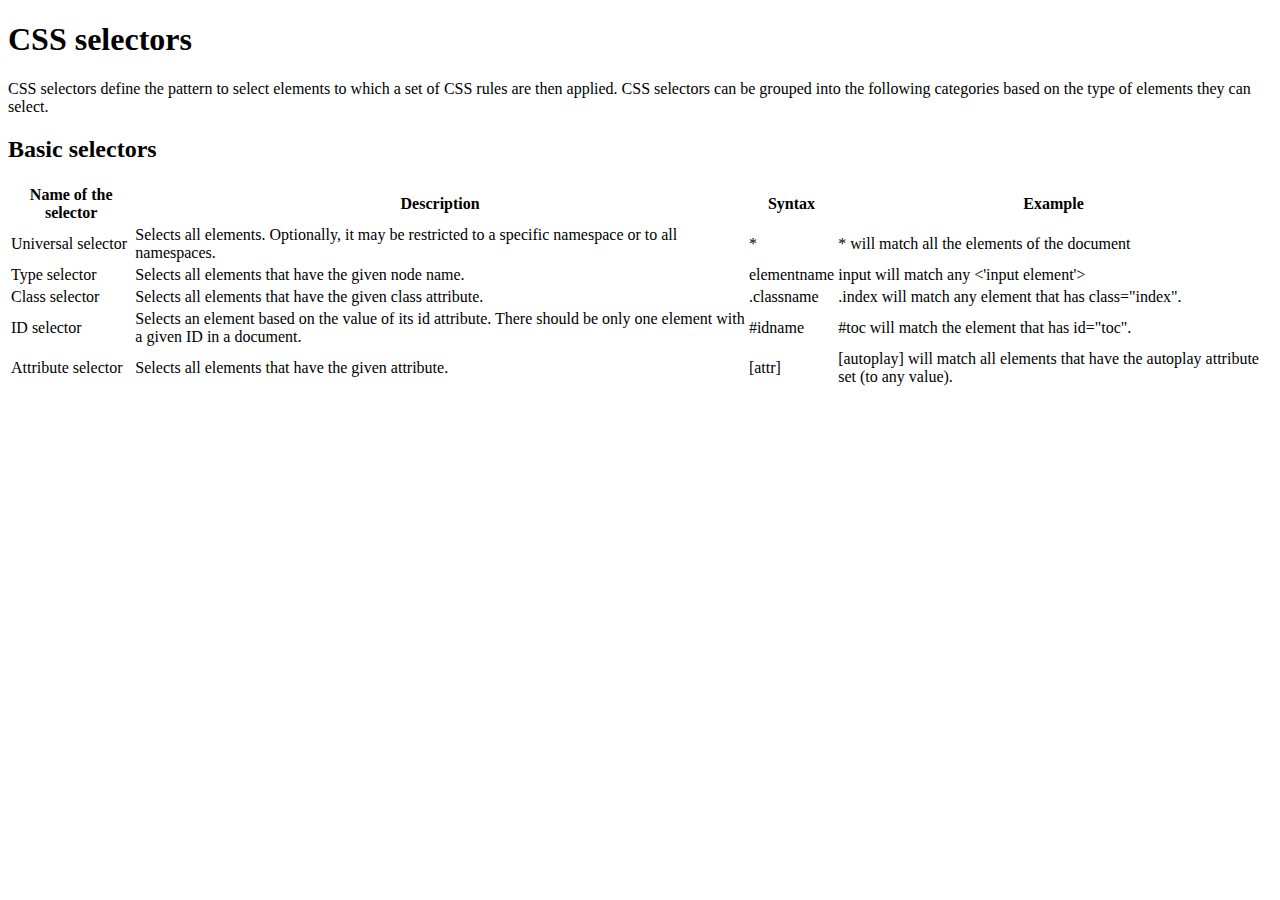
==== cheetsheet-project.html @ 00e5eed5 "Update cheetsheet-project.html" ====
<!DOCTYPE html>
<html lang="en">
<head>
    <meta charset="UTF-8">
    <meta http-equiv="X-UA-Compatible" content="IE=edge">
    <meta name="viewport" content="width=device-width, initial-scale=1.0">
    <title>Cheetsheet from Marie</title>
    <link rel="stylesheet" href="https://github.com/mariejs/mariejs.github.io/blob/main/cheetsheet-project.css">
    <link rel="preconnect" href="https://fonts.googleapis.com">
<link rel="preconnect" href="https://fonts.gstatic.com" crossorigin>
<link href="https://fonts.googleapis.com/css2?family=Open+Sans:wght@400;700&display=swap" rel="stylesheet">
</head>
<body>
    <h1>CSS selectors</h1>
    <div>CSS selectors define the pattern to select elements to which a set of CSS rules are then applied.
        CSS selectors can be grouped into the following categories based on the type of elements they can select.
        </div>

    <h2>Basic selectors</h2>
    <table>
        <tr>
       <th>Name of the selector</th>
       <th>Description</th>
       <th>Syntax</th>
       <th>Example</th>     
        </tr>
        <tr>
            <td>Universal selector</td>
            <td>Selects all elements. Optionally, it may be restricted to a specific namespace or to all namespaces.</td>
            <td>*</td>
            <td>* will match all the elements of the document</td>
        </tr>
        <tr>
            <td>Type selector</td>
            <td>Selects all elements that have the given node name.</td>
            <td>elementname</td>
            <td>input will match any <'input element'></td>
        </tr>
        <tr>
            <td>Class selector</td>
            <td>Selects all elements that have the given class attribute.</td>
            <td>.classname</td>
            <td>.index will match any element that has class="index".</td>
        </tr>
            <tr>
                <td>ID selector</td>
                <td>Selects an element based on the value of its id attribute. There should be only one element with a given ID in a document.</td>
                <td>#idname</td>
                <td>#toc will match the element that has id="toc".</td>

            </tr>
        <tr>
            <td>Attribute selector</td>
            <td>Selects all elements that have the given attribute.</td>
            <td>[attr]</td>
            <td>[autoplay] will match all elements that have the autoplay attribute set (to any value).</td>
        </tr>
    </table>
</body>
</html>
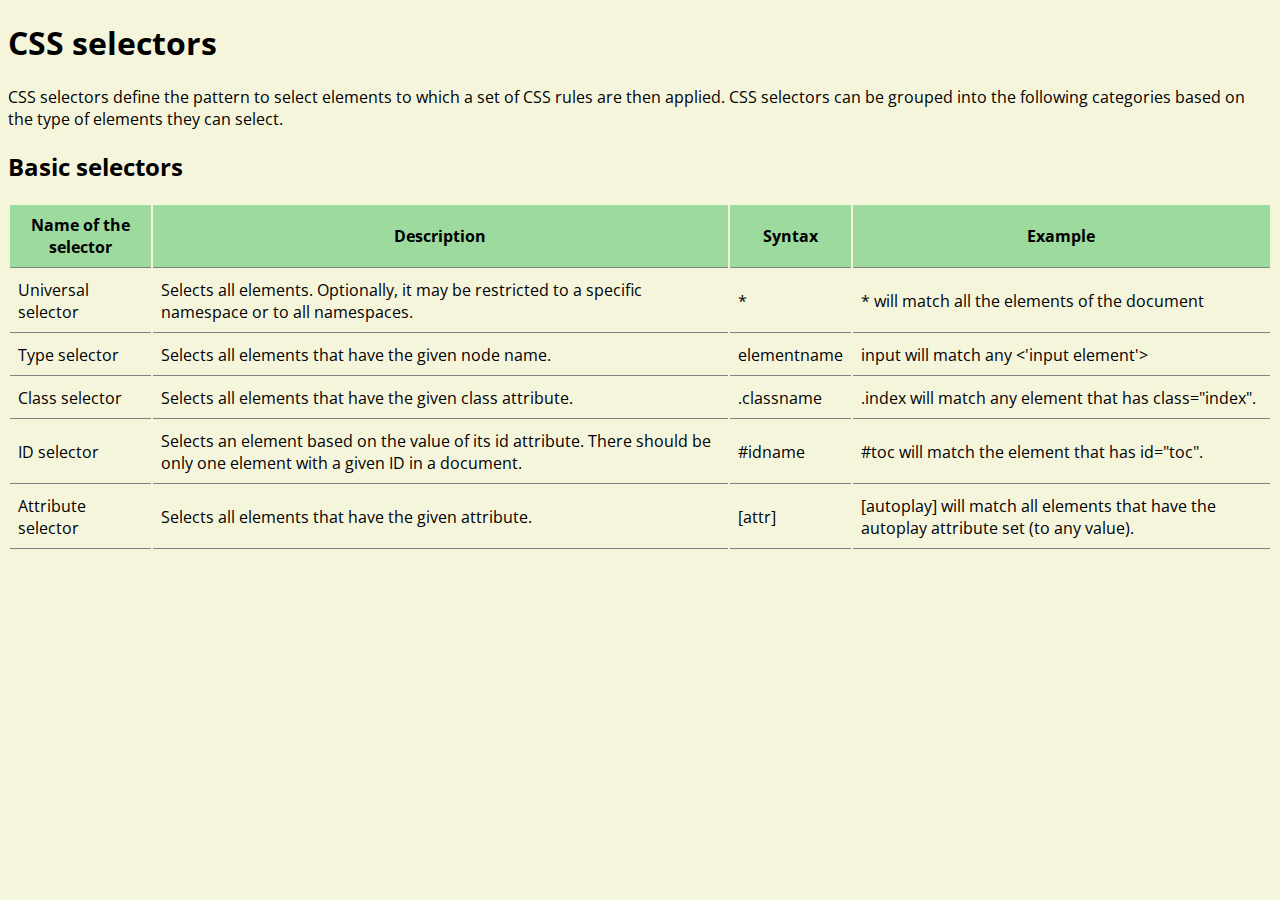
==== commit f66c34aa: "Update cheetsheet-project.html" ====
--- a/cheetsheet-project.html
+++ b/cheetsheet-project.html
@@ -5,7 +5,7 @@
     <meta http-equiv="X-UA-Compatible" content="IE=edge">
     <meta name="viewport" content="width=device-width, initial-scale=1.0">
     <title>Cheetsheet from Marie</title>
-    <link rel="stylesheet" href="https://github.com/mariejs/mariejs.github.io/blob/main/cheetsheet-project.css">
+    <link rel="stylesheet" href="cheetsheet.css">
     <link rel="preconnect" href="https://fonts.googleapis.com">
 <link rel="preconnect" href="https://fonts.gstatic.com" crossorigin>
 <link href="https://fonts.googleapis.com/css2?family=Open+Sans:wght@400;700&display=swap" rel="stylesheet">
--- a/cheetsheet.css
+++ b/cheetsheet.css
@@ -0,0 +1,20 @@
+* {
+    font-family: 'Open Sans', sans-serif;
+}
+
+th, td {
+    border-bottom: 1px solid gray;
+    padding: 9px 8px;
+}
+
+table {
+width: 100%;
+}
+
+body {
+    background-color: beige;
+}
+
+th {
+    background-color: rgb(157, 218, 157);
+}
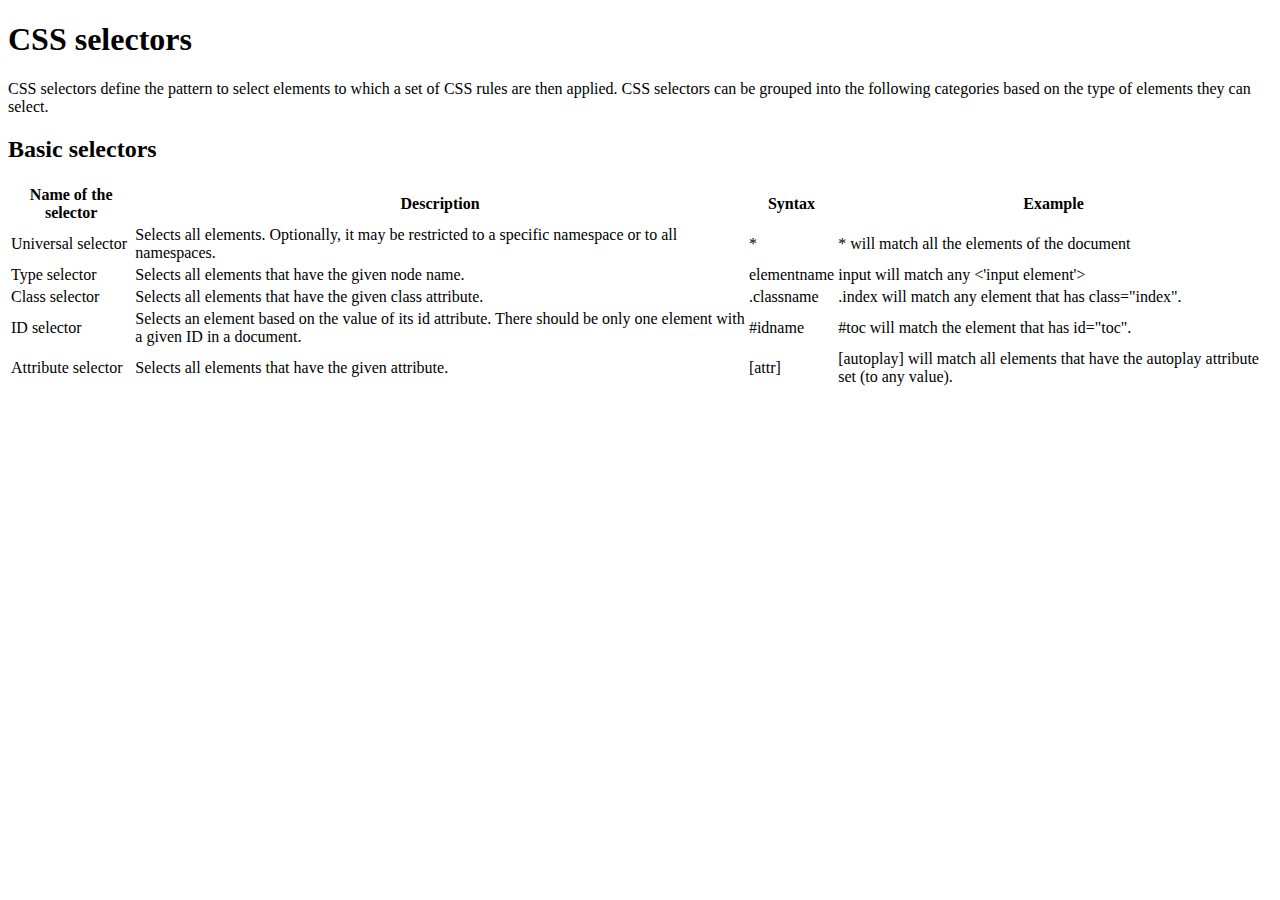
==== commit d16a9bc8: "Update cheetsheet-project.html" ====
--- a/cheetsheet-project.html
+++ b/cheetsheet-project.html
@@ -5,7 +5,7 @@
     <meta http-equiv="X-UA-Compatible" content="IE=edge">
     <meta name="viewport" content="width=device-width, initial-scale=1.0">
     <title>Cheetsheet from Marie</title>
-    <link rel="stylesheet" href="cheetsheet.css">
+    <link rel="stylesheet" href="https://github.com/mariejs/mariejs.github.io/blob/f66c34aa52762a34b42eabd49e1f935b47c599dc/cheetsheet.css">
     <link rel="preconnect" href="https://fonts.googleapis.com">
 <link rel="preconnect" href="https://fonts.gstatic.com" crossorigin>
 <link href="https://fonts.googleapis.com/css2?family=Open+Sans:wght@400;700&display=swap" rel="stylesheet">
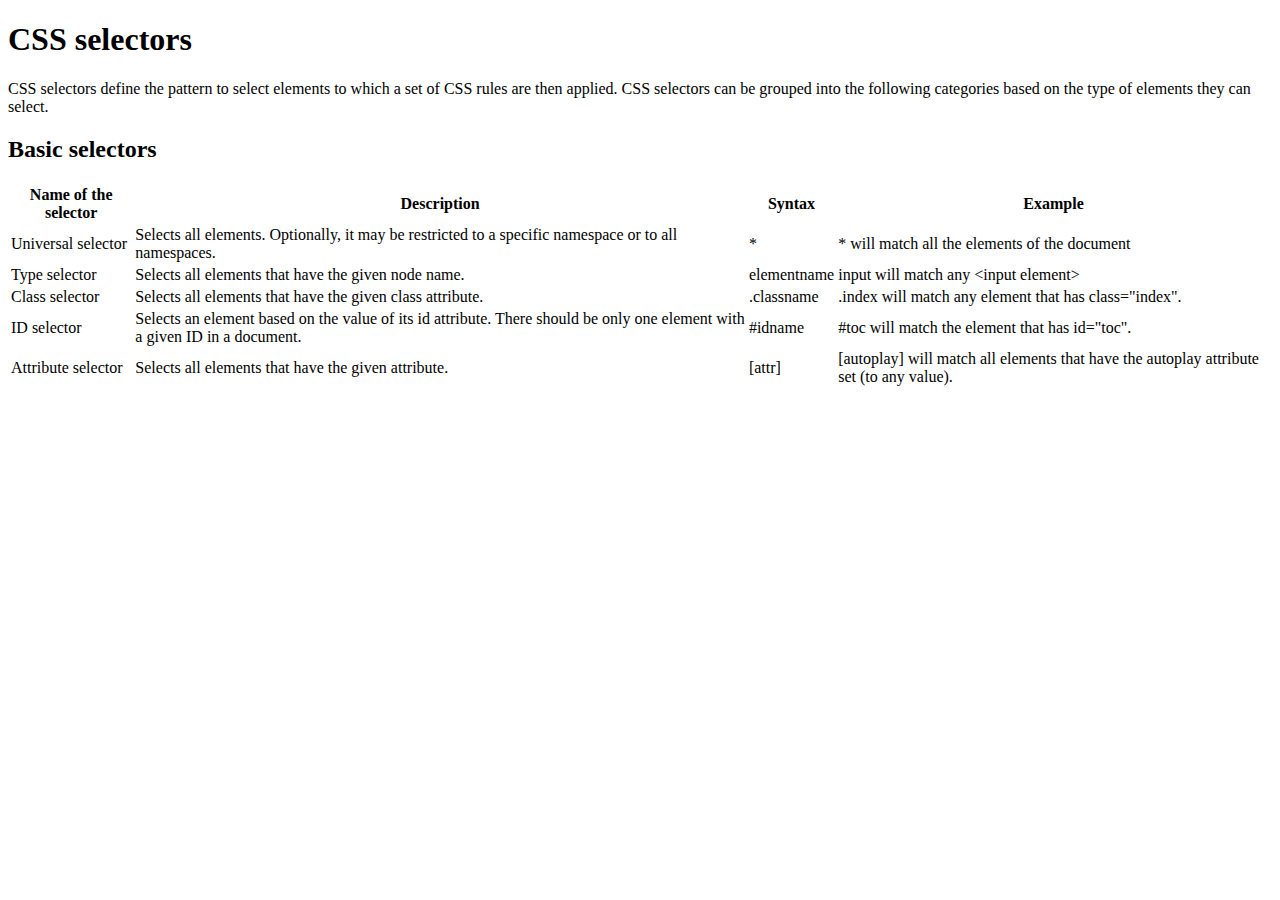
==== commit ef138b24: "Update cheetsheet-project.html" ====
--- a/cheetsheet-project.html
+++ b/cheetsheet-project.html
@@ -34,7 +34,7 @@
             <td>Type selector</td>
             <td>Selects all elements that have the given node name.</td>
             <td>elementname</td>
-            <td>input will match any <'input element'></td>
+            <td>input will match any &lt;input element&gt;</td>
         </tr>
         <tr>
             <td>Class selector</td>
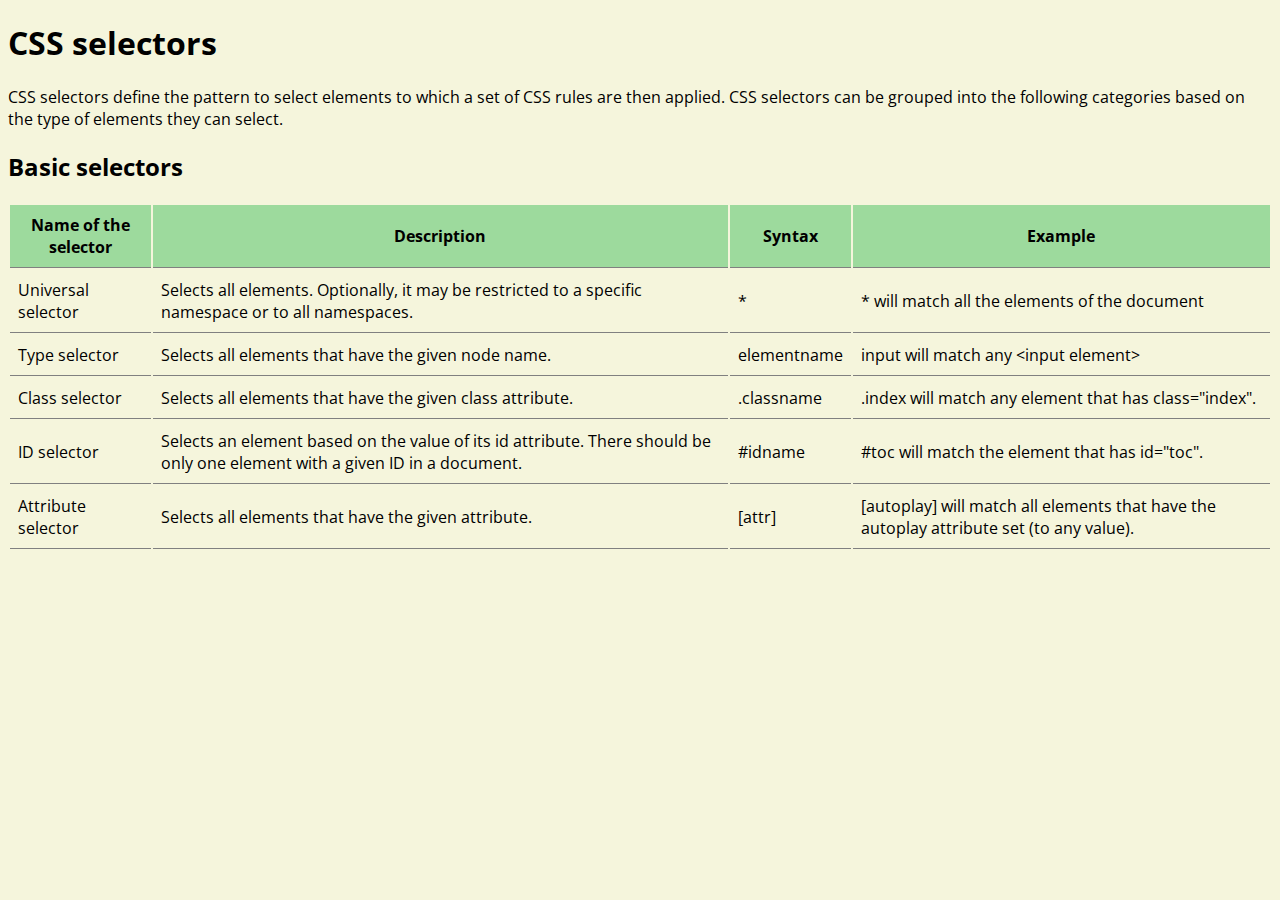
==== commit 4b408330: "Update cheetsheet-project.html" ====
--- a/cheetsheet-project.html
+++ b/cheetsheet-project.html
@@ -5,7 +5,7 @@
     <meta http-equiv="X-UA-Compatible" content="IE=edge">
     <meta name="viewport" content="width=device-width, initial-scale=1.0">
     <title>Cheetsheet from Marie</title>
-    <link rel="stylesheet" href="https://github.com/mariejs/mariejs.github.io/blob/f66c34aa52762a34b42eabd49e1f935b47c599dc/cheetsheet.css">
+    <link rel="stylesheet" href="./cheetsheet.css">
     <link rel="preconnect" href="https://fonts.googleapis.com">
 <link rel="preconnect" href="https://fonts.gstatic.com" crossorigin>
 <link href="https://fonts.googleapis.com/css2?family=Open+Sans:wght@400;700&display=swap" rel="stylesheet">
--- a/cheetsheet.css
+++ b/cheetsheet.css
@@ -0,0 +1,20 @@
+* {
+    font-family: 'Open Sans', sans-serif;
+}
+
+th, td {
+    border-bottom: 1px solid gray;
+    padding: 9px 8px;
+}
+
+table {
+width: 100%;
+}
+
+body {
+    background-color: beige;
+}
+
+th {
+    background-color: rgb(157, 218, 157);
+}
